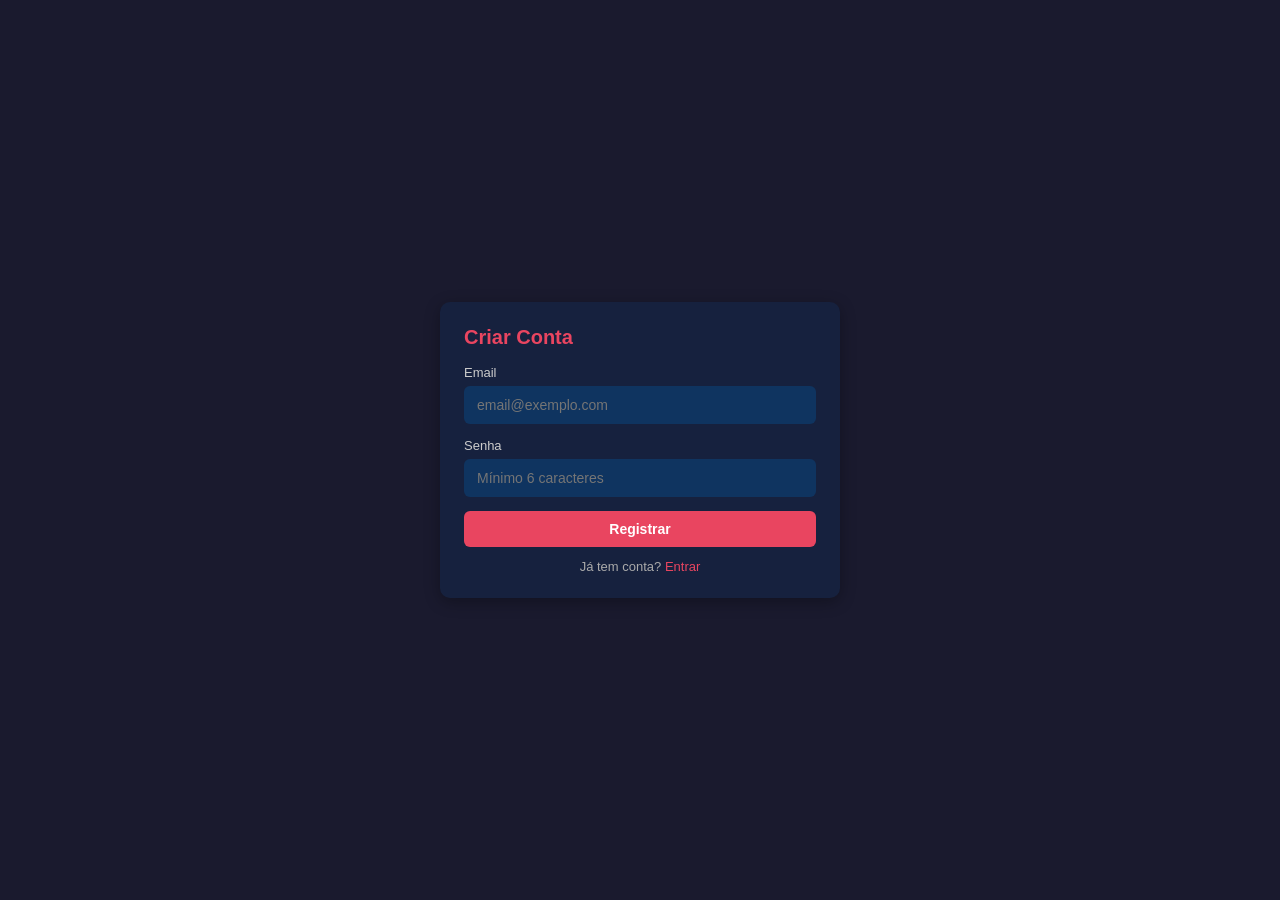
==== agendamentos.html @ deb2c4c8 "Teste de agendamentoa" ====
<!DOCTYPE html>
<html lang="pt-BR">
<head>
  <meta charset="UTF-8">
  <meta name="viewport" content="width=device-width, initial-scale=1.0">
  <title>Agendamentos</title>
  <link rel="stylesheet" href="style.css">
  <link rel="stylesheet" href="https://cdnjs.cloudflare.com/ajax/libs/font-awesome/6.4.0/css/all.min.css">
</head>
<body>
  <main>
    <h2><i class="fas fa-calendar-alt"></i> Agendamentos</h2>
    <button id="btn-sair"><i class="fas fa-sign-out-alt"></i> Sair</button>
    <button id="btn-clientes"><i class="fas fa-users"></i> Clientes</button>

    <div id="mensagem" class="api-mensagem hidden"></div>

    <form id="agendamento-form">
      <input type="hidden" id="agendamento-id">
      <select id="cliente-id" required>
        <option value="">Selecione um cliente</option>
      </select>
      <input type="date" id="data" required>
      <input type="time" id="hora" required>
      <input type="text" id="servico" placeholder="Serviço" required>
      <button type="submit"><i class="fas fa-plus"></i> Agendar</button>
    </form>

    <ul id="lista-agendamentos"></ul>
  </main>
  <script src="agendamentos.js"></script>
</body>
</html>
---- style.css ----
* {
  margin: 0;
  padding: 0;
  box-sizing: border-box;
}

body {
  font-family: 'Segoe UI', sans-serif;
  background: #1a1a2e;
  color: #eee;
  min-height: 100vh;
  display: flex;
  align-items: center;
  justify-content: center;
  padding: 20px;
}

main {
  width: 100%;
  max-width: 800px;
  margin: 0 auto;
}

/* Feedback da API */
.api-mensagem {
  text-align: center;
  padding: 10px;
  border-radius: 6px;
  margin-bottom: 16px;
  font-size: 14px;
}

.api-mensagem.sucesso { background: #1b5e20; color: #a5d6a7; }
.api-mensagem.erro    { background: #b71c1c; color: #ef9a9a; }

/* Forms */
.forms-container {
  display: flex;
  gap: 24px;
  justify-content: center;
  flex-wrap: wrap;
}

form {
  background: #16213e;
  padding: 24px;
  border-radius: 10px;
  box-shadow: 0 4px 16px rgba(0,0,0,0.3);
  flex: 1 1 300px;
  max-width: 400px;
}

form h2 {
  margin-bottom: 16px;
  font-size: 20px;
  color: #e94560;
}

label {
  display: block;
  margin-bottom: 6px;
  font-size: 13px;
  color: #ccc;
}

input {
  width: 100%;
  padding: 10px 12px;
  margin-bottom: 14px;
  border: 1px solid transparent;
  border-radius: 6px;
  background: #0f3460;
  color: #fff;
  font-size: 14px;
  outline: none;
  transition: all 0.2s ease;
}

input:focus {
  border-color: #e94560;
}

/* Botões */
button {
  width: 100%;
  padding: 10px;
  background: #e94560;
  color: #fff;
  border: none;
  border-radius: 6px;
  font-size: 14px;
  font-weight: 600;
  cursor: pointer;
  transition: all 0.2s ease;
}

button:hover {
  background: #c73652;
  transform: translateY(-1px);
}

button i {
  margin-right: 6px;
}

/* Footer forms */
.form-footer {
  text-align: center;
  margin-top: 12px;
  font-size: 13px;
  color: #aaa;
}

.form-footer a {
  color: #e94560;
  text-decoration: none;
}

.form-footer a:hover {
  text-decoration: underline;
}

/* Hidden */
.hidden-form { display: none; }
.hidden { display: none; }

/* Dashboard */
#btn-sair {
  width: auto;
  padding: 6px 14px;
  margin-bottom: 16px;
  background: transparent;
  border: 1px solid #444;
}

#btn-sair:hover {
  background: #2a2a40;
}

/* Form cliente */
#cliente-form {
  display: flex;
  gap: 12px;
  flex-wrap: wrap;
  margin-bottom: 20px;
  background: #16213e;
  padding: 16px;
  border-radius: 10px;
}

#cliente-form input {
  flex: 1;
  min-width: 140px;
  margin-bottom: 0;
}

#cliente-form button {
  flex: 0;
  min-width: 120px;
}

/* Lista */
#lista-clientes {
  list-style: none;
}

#lista-clientes li {
  background: #16213e;
  padding: 14px 16px;
  border-radius: 10px;
  margin-bottom: 8px;
  display: flex;
  align-items: center;
  justify-content: space-between;
  gap: 10px;
  transition: background 0.2s;
}

#lista-clientes li:hover {
  background: #1e2d50;
}

#lista-clientes li span {
  flex: 1;
}

#lista-clientes li div {
  display: flex;
  gap: 8px;
}

#lista-clientes li button {
  width: auto;
  padding: 6px 12px;
  font-size: 12px;
  border-radius: 6px;
}

/* Responsivo */
@media (max-width: 600px) {
  body {
    align-items: flex-start;
    padding: 16px;
  }

  form {
    width: 100%;
  }

  #cliente-form {
    flex-direction: column;
  }

  #cliente-form input,
  #cliente-form button {
    width: 100%;
  }

  #lista-clientes li {
    flex-direction: column;
    align-items: flex-start;
  }

  #lista-clientes li div {
    margin-top: 8px;
  }
}
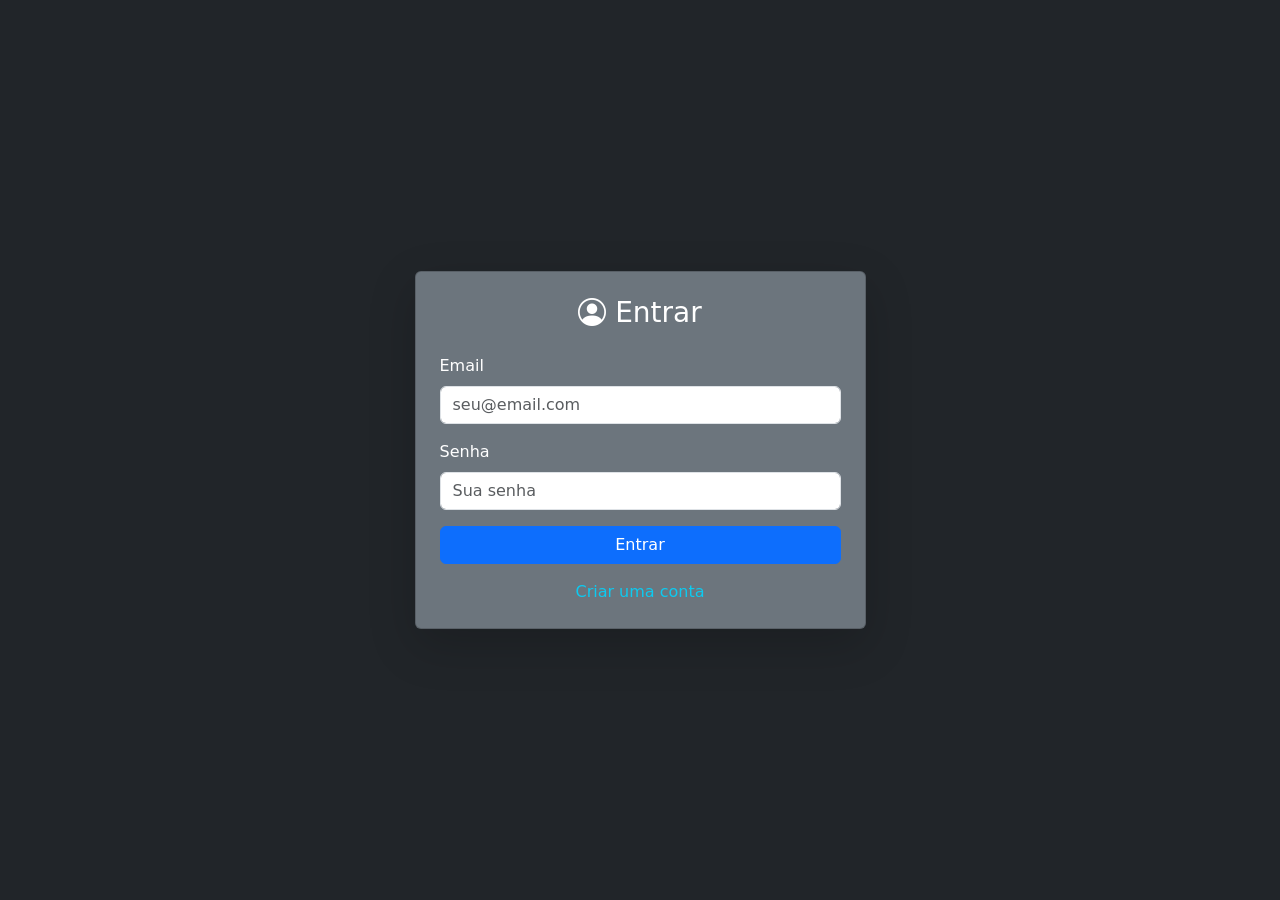
==== commit b69e43ef: "feat: upgrade visual com Bootstrap e loading" ====
--- a/agendamentos.html
+++ b/agendamentos.html
@@ -4,30 +4,50 @@
   <meta charset="UTF-8">
   <meta name="viewport" content="width=device-width, initial-scale=1.0">
   <title>Agendamentos</title>
-  <link rel="stylesheet" href="style.css">
-  <link rel="stylesheet" href="https://cdnjs.cloudflare.com/ajax/libs/font-awesome/6.4.0/css/all.min.css">
+  <link href="https://cdn.jsdelivr.net/npm/bootstrap@5.3.2/dist/css/bootstrap.min.css" rel="stylesheet">
+  <link rel="stylesheet" href="https://cdn.jsdelivr.net/npm/bootstrap-icons@1.11.3/font/bootstrap-icons.css">
 </head>
-<body>
-  <main>
-    <h2><i class="fas fa-calendar-alt"></i> Agendamentos</h2>
-    <button id="btn-sair"><i class="fas fa-sign-out-alt"></i> Sair</button>
-    <button id="btn-clientes"><i class="fas fa-users"></i> Clientes</button>
+<body class="bg-dark text-white" style="min-height: 100vh;">
+  <div class="container py-4">
+    <div class="d-flex justify-content-between align-items-center mb-4">
+      <h2><i class="bi bi-calendar-check"></i> Agendamentos</h2>
+      <div>
+        <a href="dashboard.html" class="btn btn-outline-info me-2"><i class="bi bi-people"></i> Clientes</a>
+        <button id="btn-sair" class="btn btn-outline-danger"><i class="bi bi-box-arrow-right"></i> Sair</button>
+      </div>
+    </div>
 
-    <div id="mensagem" class="api-mensagem hidden"></div>
+    <div id="mensagem" class="alert d-none"></div>
 
-    <form id="agendamento-form">
-      <input type="hidden" id="agendamento-id">
-      <select id="cliente-id" required>
-        <option value="">Selecione um cliente</option>
-      </select>
-      <input type="date" id="data" required>
-      <input type="time" id="hora" required>
-      <input type="text" id="servico" placeholder="Serviço" required>
-      <button type="submit"><i class="fas fa-plus"></i> Agendar</button>
-    </form>
+    <div class="card bg-secondary text-white mb-4 shadow">
+      <div class="card-body">
+        <form id="agendamento-form" class="row g-2">
+          <div class="col-md-3">
+            <select id="cliente-id" class="form-select" required>
+              <option value="">Cliente</option>
+            </select>
+          </div>
+          <div class="col-md-2">
+            <input type="date" id="data" class="form-control" required>
+          </div>
+          <div class="col-md-2">
+            <input type="time" id="hora" class="form-control" required>
+          </div>
+          <div class="col-md-3">
+            <input type="text" id="servico" class="form-control" placeholder="Serviço" required>
+          </div>
+          <div class="col-md-2">
+            <button type="submit" class="btn btn-primary w-100">
+              <span id="btn-texto"><i class="bi bi-plus-lg"></i> Agendar</span>
+              <span id="btn-loading" class="spinner-border spinner-border-sm d-none"></span>
+            </button>
+          </div>
+        </form>
+      </div>
+    </div>
 
-    <ul id="lista-agendamentos"></ul>
-  </main>
+    <div id="lista-agendamentos" class="row g-3"></div>
+  </div>
   <script src="agendamentos.js"></script>
 </body>
 </html>
